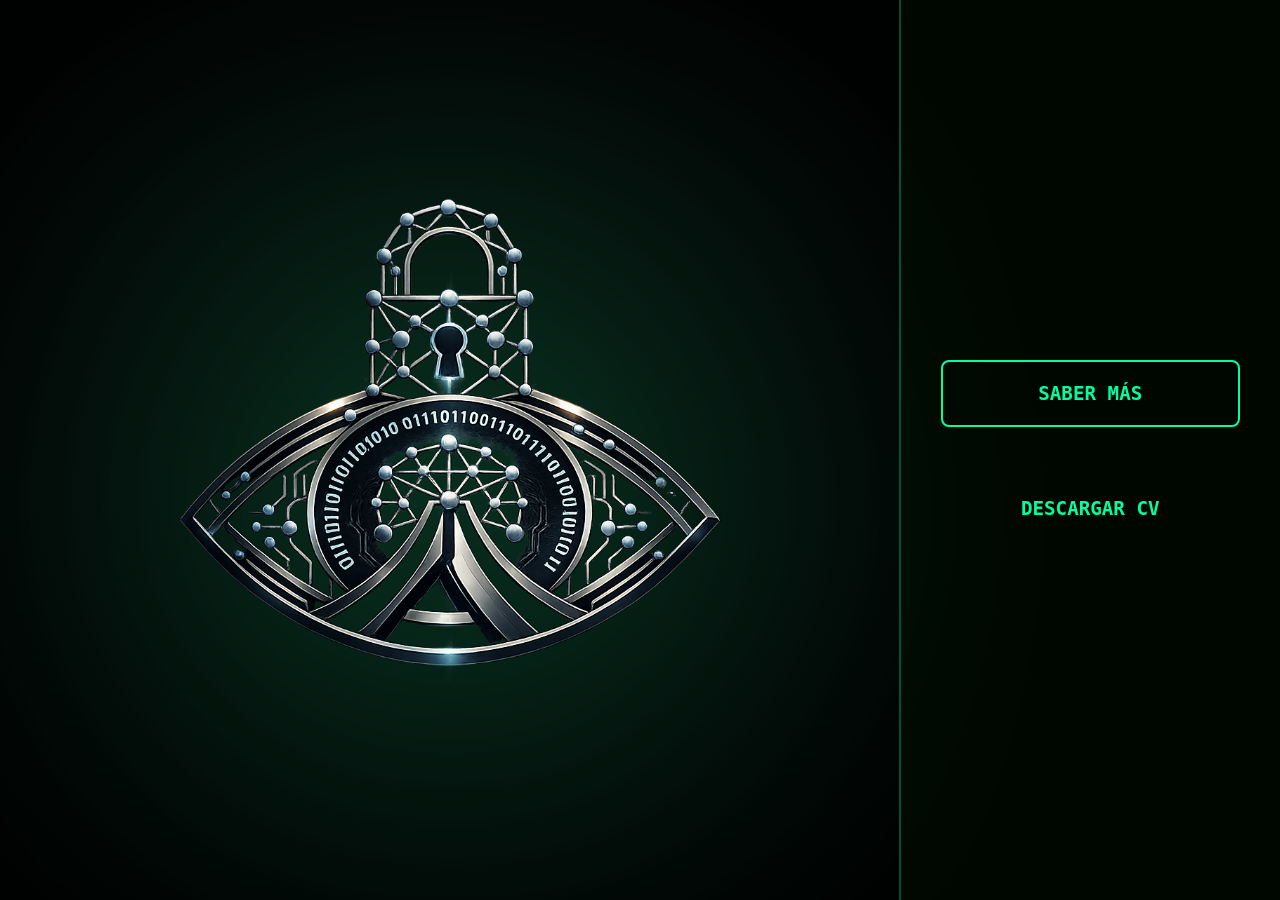
==== index.html @ 7875e239 "v4" ====
<!DOCTYPE html>
<html lang="es" dir="ltr">
<head>
    <meta charset="UTF-8">
    <meta name="viewport" content="width=device-width, initial-scale=1.0">
    <title>EBROMARES</title>
    <link rel="stylesheet" href="/styles.css">
    <meta name="description" content="Portafolio de Mario Jafet Ebromares Fuentes — Data Engineer especializado en Apache Airflow, Cloudera, Python y arquitecturas Cloud. IPN. CDMX, México.">
    <meta name="keywords" content="Data Engineer, Apache Airflow, Cloudera, Python, HDFS, Azure, Big Data, Ciberseguridad, Kali Linux, IPN, Politécnico, CDMX, México">
    <meta name="author" content="Mario Jafet Ebromares Fuentes">
    <meta name="robots" content="index, follow">
    <link rel="canonical" href="https://ebromares.dev/">

    <!-- ═══════════════════════════════════════════
         OPEN GRAPH — Vista previa en LinkedIn, WhatsApp, Slack
         (Cuando alguien comparte tu link, esto controla la tarjeta)
    ═══════════════════════════════════════════ -->
    <meta property="og:type" content="website">
    <meta property="og:url" content="https://ebromares.dev/">
    <meta property="og:title" content="Mario Jafet Ebromares | Data Engineer · Cloud · Ciberseguridad">
    <meta property="og:description" content="Data Engineer con experiencia en Apache Airflow, Cloudera CDP, Impala y Python. Portafolio interactivo con CV descargable.">
    <meta property="og:image" content="https://ebromares.dev/assets/og-preview.png">
    <meta property="og:image:width" content="1200">
    <meta property="og:image:height" content="630">
    <meta property="og:locale" content="es_MX">
    <meta property="og:site_name" content="ebromares.dev">

    <!-- ═══════════════════════════════════════════
         TWITTER CARD — Vista previa en X / Twitter
    ═══════════════════════════════════════════ -->
    <meta name="twitter:card" content="summary_large_image">
    <meta name="twitter:title" content="Mario Jafet Ebromares | Data Engineer">
    <meta name="twitter:description" content="Data Engineer · Apache Airflow · Cloudera · Python · Azure. Portafolio interactivo.">
    <meta name="twitter:image" content="https://ebromares.dev/assets/og-preview.png">
    
    <style>
        /* Reseteo del cuerpo para ocupar toda la pantalla sin barras de desplazamiento */
        body {
            background-color: #000; /* Fondo negro puro */
            margin: 0; /* Sin márgenes exteriores */
            padding: 0; /* Sin espaciado interior */
            display: flex; /* Uso de flexbox para el diseño de la página */
            height: 100vh; /* Ocupa el 100% de la altura de la ventana visible */
            overflow: hidden; /* Oculta cualquier elemento que se desborde (quita el scroll) */
        }

        /* Contenedor principal que divide la pantalla en dos secciones */
        .main-layout {
            display: flex; /* Activa flexbox interno */
            width: 100%; /* Ocupa todo el ancho */
            height: 100%; /* Ocupa todo el alto */
        }

        /* Sección izquierda (Ocupa el 75% del espacio visual para el logo) */
        .image-section {
            flex: 3; /* Proporción de 3 partes del ancho total */
            display: flex; /* Centrado del contenido interno */
            justify-content: center; /* Alineación horizontal centrada */
            align-items: center; /* Alineación vertical centrada */
            border-right: 2px solid var(--border-glass); /* Línea divisoria derecha sutil */
            background: radial-gradient(circle at center, #0a0a0a, #000); /* Fondo con ligero destello radial */
        }

        /* Contenedor que limita el tamaño del logo */
        .image-placeholder {
            max-width: 80%; /* No permite que la imagen sea más ancha que el 80% de su contenedor */
            display: flex; /* Facilita el manejo de la imagen interna */
            justify-content: center; /* Centra la imagen */
        }

        /* Estilos de la imagen del logo */
        .main-image-content {
            max-width: 100%; /* Se adapta al contenedor */
            height: auto; /* Mantiene la proporción original */
            object-fit: contain; /* Evita que la imagen se deforme o recorte */
            filter: drop-shadow(0 0 180px var(--neon-glow)); /* Agrega un efecto de resplandor neón exterior */
        }

        /* Sección derecha (Ocupa el 25% del espacio para los botones) */
        .sidebar-section {
            flex: 1; /* Proporción de 1 parte del ancho total */
            display: flex; /* Flexbox para organizar los botones */
            flex-direction: column; /* Apila los botones de forma vertical */
            justify-content: center; /* Centra el bloque de botones verticalmente */
            align-items: center; /* Centra los botones horizontalmente */
            padding: 40px; /* Espaciado interno generoso */
            background-color: #000700; /* Fondo un tono más gris que el negro puro */
            gap: 50px; /* Separación de 30px entre cada botón */
        }

        /* Estilo base compartido para los botones del panel lateral */
        .btn-panel {
            width: 100%; /* El botón ocupa todo el ancho disponible en la columna */
            padding: 20px; /* Relleno amplio para mejorar el área táctil */
            font-size: 1.2rem; /* Tamaño de texto mediano-grande */
            font-family: "JetBrains Mono", monospace; /* Fuente de programación */
            text-transform: uppercase; /* Fuerza el texto a mayúsculas */
            font-weight: bold; /* Texto en negrita */
            cursor: pointer; /* Cambia el cursor a una 'mano' interactiva */
            border-radius: 8px; /* Esquinas ligeramente redondeadas */
            transition: all 0.3s ease; /* Transición fluida para los efectos al pasar el cursor */
            text-align: center; /* Centra el texto del botón */
        }

        /* Botón de navegación principal */
        .btn-saber-mas {
            background: transparent; /* Fondo transparente por defecto */
            color: var(--neon-green); /* Texto verde neón */
            border: 2px solid var(--neon-green); /* Borde verde neón */
        }

        /* Efecto al pasar el cursor sobre el botón principal */
        .btn-saber-mas:hover {
            background: var(--neon-green); /* El fondo se llena de verde */
            color: #000; /* El texto cambia a negro para generar contraste */
            box-shadow: 0 0 20px var(--neon-glow); /* Efecto de luz difuminada alrededor */
        }

        /* Botón secundario para descargas */
        .btn-cv {
            background: transparent; /* Fondo transparente por defecto */
            color: var(--neon-green); /* Texto blanco por defecto */
            border: 2px solid var(--wine-red); /* Borde rojo oscuro */
        }

        /* Efecto al pasar el cursor sobre el botón secundario */
        .btn-cv:hover {
            background: var(--wine-red); /* El fondo se llena de rojo */
            box-shadow: 0 0 20px rgb(99, 4, 21); /* Efecto de luz roja difuminada */
        }

        /* Diseño responsivo para pantallas de móviles (menos de 800px) */
        @media (max-width: 800px) {
            .main-layout {
                flex-direction: column; /* Apila la imagen arriba y los botones abajo */
            }
            .image-section {
                border-right: none; /* Elimina la línea divisoria vertical */
                border-bottom: 2px solid var(--border-glass); /* Agrega una línea divisoria horizontal */
            }
        }
    </style>
</head>
<body>

<div class="main-layout">
    
    <div class="image-section">
        <div class="image-placeholder">
            <img src="assets/logo.png"  class="main-image-content">
        </div>
    </div>

    <div class="sidebar-section">
        <button class="btn-panel btn-saber-mas" onclick="window.location.href='cv.html'">Saber Más</button>
        <a href="assets/CV_EBROMARES.pdf" download="CV_EBROMARES.pdf" style="width: 100%; text-decoration: none;">
            <button class="btn-panel btn-cv">Descargar CV</button>
        </a>
    </div>

</div>

</body>
</html>
---- styles.css ----
/* =========================
   🔥 VARIABLES GLOBALES (CORE)
========================= */
:root {
    --bg-black: #000000;
    --terminal-bg: rgba(10, 10, 10, 0.90); /* Fondo ligeramente más opaco para estilo Linux */
    --neon-green: #00ff9f;
    --dark-green: #003300;
    --neon-glow: rgba(0, 255, 159, 0.6);
    --border-glass: rgba(0, 255, 159, 0.3);
    --font-mono: 'JetBrains Mono', monospace;
    --font-linux: 'Ubuntu', sans-serif;
}

* { box-sizing: border-box; }

body, html {
    margin: 0; padding: 0; width: 100%; height: 100%;
    background-color: var(--bg-black);
    font-family: var(--font-mono); color: var(--neon-green);
    overflow: hidden;
}

/* =========================
   🌌 MATRIX BACKGROUND
========================= */
#matrix-bg {
    position: fixed; top: 0; left: 0; width: 100vw; height: 100vh;
    z-index: 1; opacity: 0.35;
}

/* =========================
   🧊 ESTRUCTURA DE LA VENTANA
========================= */
.terminal-wrapper {
    position: relative; z-index: 10; display: flex;
    justify-content: center; align-items: center;
    width: 100%; height: 100%; padding: 15px;
}

.terminal-container {
    width: 100%; max-width: 950px; height: 90vh;
    background: var(--terminal-bg);
    border: 1px solid var(--border-glass);
    border-radius: 6px 6px 0 0; /* Esquinas Linux más agudas */
    box-shadow: 0 0 30px rgba(0, 0, 0, 0.9), inset 0 0 5px var(--border-glass);
    display: flex; flex-direction: column;
    backdrop-filter: blur(10px);
}

/* =========================
   🐧 CABECERA KALI LINUX / UBUNTU
========================= */
.terminal-header {
    background: linear-gradient(to bottom, #2b2b2b, #1e1e1e); /* Degradado gris Linux */
    padding: 6px 10px;
    border-bottom: 1px solid #000;
    display: flex; justify-content: space-between; align-items: center;
    border-radius: 6px 6px 0 0;
    font-family: var(--font-linux); /* Fuente del sistema */
}

.terminal-title {
    color: #dfdfdf; font-size: 0.9rem; font-weight: bold;
    padding-left: 5px; text-shadow: 1px 1px 2px #000;
}

.header-controls {
    display: flex; align-items: center; gap: 15px;
}

/* 🌐 Selector de Idiomas */
.term-lang-select {
    background: #111; color: #fff;
    border: 1px solid #444; border-radius: 3px;
    font-family: var(--font-linux); font-size: 0.8rem;
    padding: 2px 6px; outline: none; cursor: pointer;
}
.term-lang-select:focus { border-color: var(--neon-green); }

/* 🔲 Botones de control de ventana */
.linux-buttons {
    display: flex; gap: 2px;
}

.linux-btn {
    display: flex; justify-content: center; align-items: center;
    width: 28px; height: 28px; color: #b5b5b5;
    cursor: pointer; font-size: 14px; font-weight: bold;
    border-radius: 3px; transition: 0.2s;
}

.linux-btn:hover { background-color: #444; color: #fff; }
.btn-close-linux:hover { background-color: #e81123; color: #fff; } /* Rojo cerrar */

/* =========================
   💻 CUERPO DE LA TERMINAL
========================= */
.terminal-body {
    flex-grow: 1; padding: 20px; overflow-y: auto;
    font-size: 15px; line-height: 1.6; scroll-behavior: smooth;
}
.terminal-body::-webkit-scrollbar { width: 8px; }
.terminal-body::-webkit-scrollbar-track { background: #050505; }
.terminal-body::-webkit-scrollbar-thumb { background: #333; border-radius: 4px; }

/* Tipografía y resaltados */
.prompt { color: #ff0055; font-weight: bold; } /* Usuario root */
.cmd { color: #fff; font-weight: bold; }
.output-line { margin-bottom: 8px; word-wrap: break-word; }
.highlight { 
    background-color: var(--dark-green); color: #fff; 
    padding: 2px 6px; border-radius: 3px; border: 1px solid var(--border-glass); 
}
.section-title {
    color: #ffbd2e; margin-top: 25px; margin-bottom: 10px;
    border-bottom: 1px dashed var(--neon-green); display: inline-block; font-size: 1.1rem;
}

/* Animación del cursor de escritura */
#cursor-line { margin-top: 10px; }
.cursor {
    display: inline-block; width: 10px; height: 18px;
    background-color: var(--neon-green);
    animation: blink 1s step-end infinite; vertical-align: middle;
}
@keyframes blink { 0%, 100% { opacity: 1; } 50% { opacity: 0; } }

/* =========================
   📂 ÁRBOL DE CERTIFICACIONES (Details/Summary)
========================= */
details.cert-details { margin-bottom: 8px; padding-left: 5px; }
details.cert-details summary {
    cursor: pointer; color: #fff; outline: none; user-select: none;
    font-weight: bold; transition: color 0.2s;
}
details.cert-details summary:hover { color: var(--neon-green); text-shadow: 0 0 8px var(--neon-glow); }
details.cert-details summary::marker { content: "[+] "; color: var(--neon-green); }
details[open].cert-details summary::marker { content: "[-] "; color: #ff0055; }

.cert-link-container {
    padding: 10px 0 10px 25px; border-left: 1px dashed var(--dark-green);
    margin-left: 7px; margin-top: 5px; font-size: 0.9rem; color: #aaa;
}

/* Botones de acción */
.btn-action, .btn-verify {
    display: inline-block; padding: 6px 15px; margin-top: 10px; margin-right: 15px;
    background: transparent; border: 1px solid var(--neon-green);
    color: var(--neon-green); font-family: var(--font-mono); font-size: 13px;
    cursor: pointer; text-decoration: none; border-radius: 4px; transition: 0.3s;
}
.btn-action:hover, .btn-verify:hover {
    background: var(--neon-green); color: #000; box-shadow: 0 0 15px var(--neon-glow);
}

/* =========================
   🌍 RTL DINÁMICO (Árabe y Farsi)
========================= */
.terminal-body[dir="rtl"] { text-align: right; }
.terminal-body[dir="rtl"] details.cert-details { padding-left: 0; padding-right: 5px; }
.terminal-body[dir="rtl"] .cert-link-container {
    border-left: none; border-right: 1px dashed var(--dark-green);
    margin-left: 0; margin-right: 7px; padding: 10px 25px 10px 0;
}
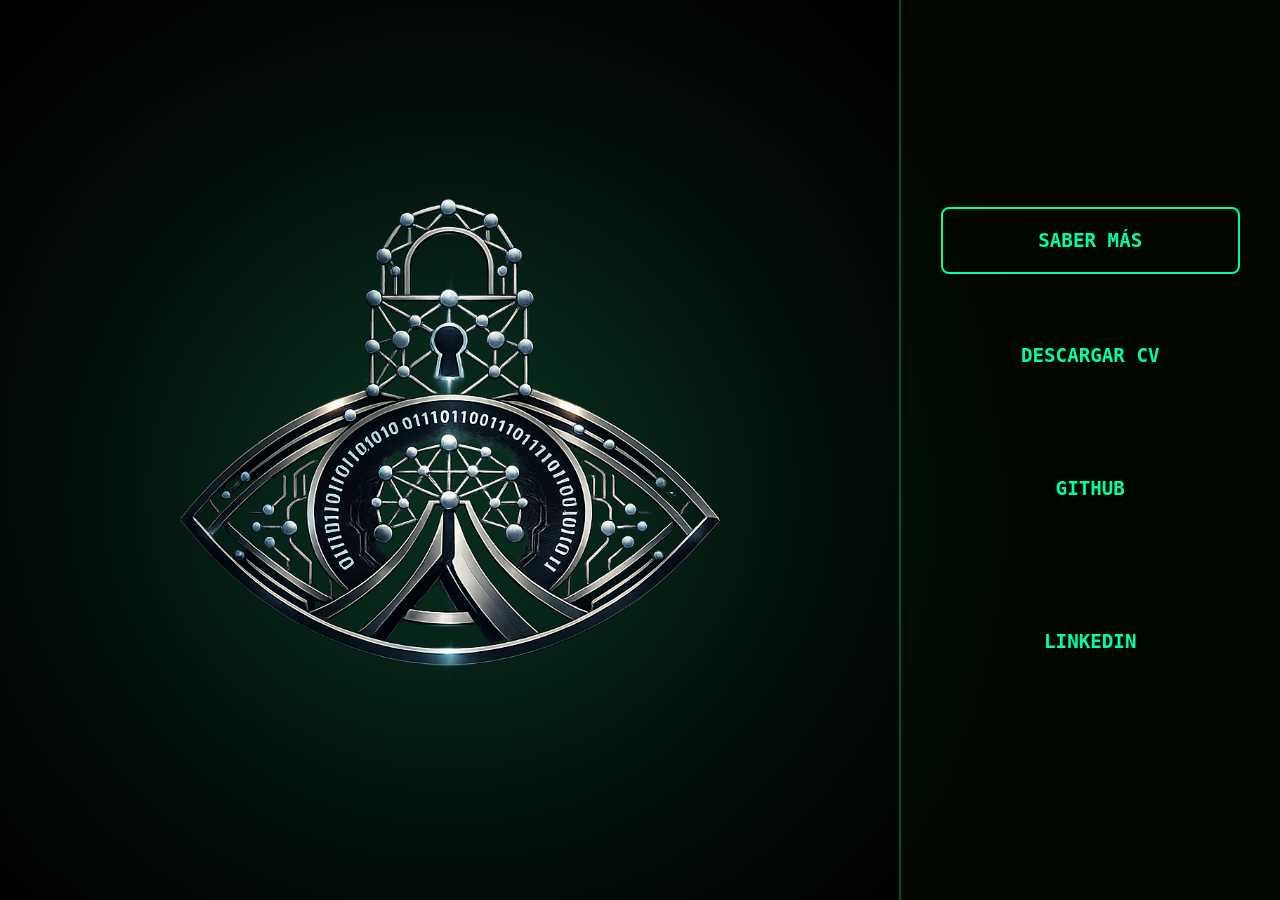
==== commit 654af0c9: "v4.4" ====
--- a/index.html
+++ b/index.html
@@ -1,37 +1,20 @@
 <!DOCTYPE html>
 <html lang="es" dir="ltr">
 <head>
-    <meta charset="UTF-8">
+   <meta charset="UTF-8">
     <meta name="viewport" content="width=device-width, initial-scale=1.0">
-    <title>EBROMARES</title>
-    <link rel="stylesheet" href="/styles.css">
+    <title>E B R O M A R E S</title>
+    <link rel="stylesheet" href="styles.css">
+    
     <meta name="description" content="Portafolio de Mario Jafet Ebromares Fuentes — Data Engineer especializado en Apache Airflow, Cloudera, Python y arquitecturas Cloud. IPN. CDMX, México.">
     <meta name="keywords" content="Data Engineer, Apache Airflow, Cloudera, Python, HDFS, Azure, Big Data, Ciberseguridad, Kali Linux, IPN, Politécnico, CDMX, México">
     <meta name="author" content="Mario Jafet Ebromares Fuentes">
     <meta name="robots" content="index, follow">
-    <link rel="canonical" href="https://ebromares.dev/">
+    <link rel="canonical" href="https://kongdevs.github.io/">
 
-    <!-- ═══════════════════════════════════════════
-         OPEN GRAPH — Vista previa en LinkedIn, WhatsApp, Slack
-         (Cuando alguien comparte tu link, esto controla la tarjeta)
-    ═══════════════════════════════════════════ -->
     <meta property="og:type" content="website">
-    <meta property="og:url" content="https://ebromares.dev/">
-    <meta property="og:title" content="Mario Jafet Ebromares | Data Engineer · Cloud · Ciberseguridad">
-    <meta property="og:description" content="Data Engineer con experiencia en Apache Airflow, Cloudera CDP, Impala y Python. Portafolio interactivo con CV descargable.">
-    <meta property="og:image" content="https://ebromares.dev/assets/og-preview.png">
-    <meta property="og:image:width" content="1200">
-    <meta property="og:image:height" content="630">
-    <meta property="og:locale" content="es_MX">
-    <meta property="og:site_name" content="ebromares.dev">
-
-    <!-- ═══════════════════════════════════════════
-         TWITTER CARD — Vista previa en X / Twitter
-    ═══════════════════════════════════════════ -->
-    <meta name="twitter:card" content="summary_large_image">
-    <meta name="twitter:title" content="Mario Jafet Ebromares | Data Engineer">
-    <meta name="twitter:description" content="Data Engineer · Apache Airflow · Cloudera · Python · Azure. Portafolio interactivo.">
-    <meta name="twitter:image" content="https://ebromares.dev/assets/og-preview.png">
+    <meta property="og:url" content="https://kongdevs.github.io/">
+    <meta property="og:title" content="Mario Jafet Ebromares | Data Engineer">
     
     <style>
         /* Reseteo del cuerpo para ocupar toda la pantalla sin barras de desplazamiento */
@@ -156,6 +139,12 @@
         <a href="assets/CV_EBROMARES.pdf" download="CV_EBROMARES.pdf" style="width: 100%; text-decoration: none;">
             <button class="btn-panel btn-cv">Descargar CV</button>
         </a>
+        <a href="https://github.com/KongDevs" target="_blank" rel="noopener noreferrer" class="btn-panel btn-github" style="width: 100%; text-decoration: none;">
+            <button class="btn-panel btn-cv">GitHub</button>
+        </a>
+        <a href="https://www.linkedin.com/in/ebromaresmario/" target="_blank" rel="noopener noreferrer" class="btn-panel btn-linkedin" >
+            <button class="btn-panel btn-cv">LinkedIN</button>
+        </a>
     </div>
 
 </div>
--- a/styles.css
+++ b/styles.css
@@ -155,6 +155,120 @@
 }
 
 /* =========================
+   📊 SKILLS GRÁFICOS (Barras de progreso)
+========================= */
+.skills-grid {
+    display: grid;
+    grid-template-columns: 1fr 1fr;
+    gap: 6px 30px;
+    margin-top: 8px;
+}
+
+.skill-row {
+    display: flex;
+    flex-direction: column;
+    gap: 3px;
+    margin-bottom: 6px;
+}
+
+.skill-header {
+    display: flex;
+    justify-content: space-between;
+    align-items: center;
+    font-size: 12px;
+}
+
+.skill-name { color: #fff; font-weight: bold; }
+.skill-pct  { color: var(--neon-green); font-size: 11px; }
+
+.skill-bar-bg {
+    width: 100%;
+    height: 6px;
+    background: rgba(255,255,255,0.08);
+    border-radius: 3px;
+    overflow: hidden;
+    border: 1px solid rgba(0,255,159,0.1);
+}
+
+.skill-bar-fill {
+    height: 100%;
+    border-radius: 3px;
+    background: linear-gradient(90deg, #00ff9f, #00ccff);
+    box-shadow: 0 0 6px rgba(0,255,159,0.5);
+    width: 0%;
+    transition: width 1.2s cubic-bezier(0.4, 0, 0.2, 1);
+}
+
+.skill-category-label {
+    color: #ffbd2e;
+    font-size: 11px;
+    text-transform: uppercase;
+    letter-spacing: 1px;
+    margin: 10px 0 4px;
+    border-bottom: 1px dashed rgba(255,189,46,0.3);
+    padding-bottom: 2px;
+    grid-column: 1 / -1;
+}
+
+/* =========================
+   🎓 EDUCACIÓN VISUAL MEJORADA
+========================= */
+.edu-block {
+    border-left: 2px solid rgba(0,255,159,0.3);
+    padding-left: 14px;
+    margin-bottom: 16px;
+    margin-left: 4px;
+    position: relative;
+}
+
+.edu-block::before {
+    content: '';
+    position: absolute;
+    left: -5px;
+    top: 4px;
+    width: 8px;
+    height: 8px;
+    border-radius: 50%;
+    background: var(--neon-green);
+    box-shadow: 0 0 8px var(--neon-glow);
+}
+
+.edu-title {
+    color: #fff;
+    font-weight: bold;
+    font-size: 13px;
+    margin-bottom: 2px;
+}
+
+.edu-inst {
+    color: var(--neon-green);
+    font-size: 12px;
+    margin-bottom: 3px;
+}
+
+.edu-meta {
+    display: flex;
+    gap: 18px;
+    font-size: 11px;
+    color: #888;
+    flex-wrap: wrap;
+}
+
+.edu-meta span { display: flex; align-items: center; gap: 4px; }
+.edu-gpa  { color: #27c93f !important; font-weight: bold; }
+.edu-tag  {
+    display: inline-block;
+    background: rgba(0,255,159,0.07);
+    border: 1px solid rgba(0,255,159,0.2);
+    color: #aaa;
+    font-size: 10px;
+    padding: 1px 7px;
+    border-radius: 10px;
+    margin-top: 5px;
+    margin-right: 4px;
+}
+
+/* =========================
    🌍 RTL DINÁMICO (Árabe y Farsi)
 ========================= */
 .terminal-body[dir="rtl"] { text-align: right; }
@@ -162,4 +276,19 @@
 .terminal-body[dir="rtl"] .cert-link-container {
     border-left: none; border-right: 1px dashed var(--dark-green);
     margin-left: 0; margin-right: 7px; padding: 10px 25px 10px 0;
+}
+.terminal-body[dir="rtl"] .skill-bar-fill {
+    background: linear-gradient(270deg, #00ff9f, #00ccff);
+}
+.terminal-body[dir="rtl"] .edu-block {
+    border-left: none;
+    border-right: 2px solid rgba(0,255,159,0.3);
+    padding-left: 0;
+    padding-right: 14px;
+    margin-left: 0;
+    margin-right: 4px;
+}
+.terminal-body[dir="rtl"] .edu-block::before {
+    left: auto;
+    right: -5px;
 }
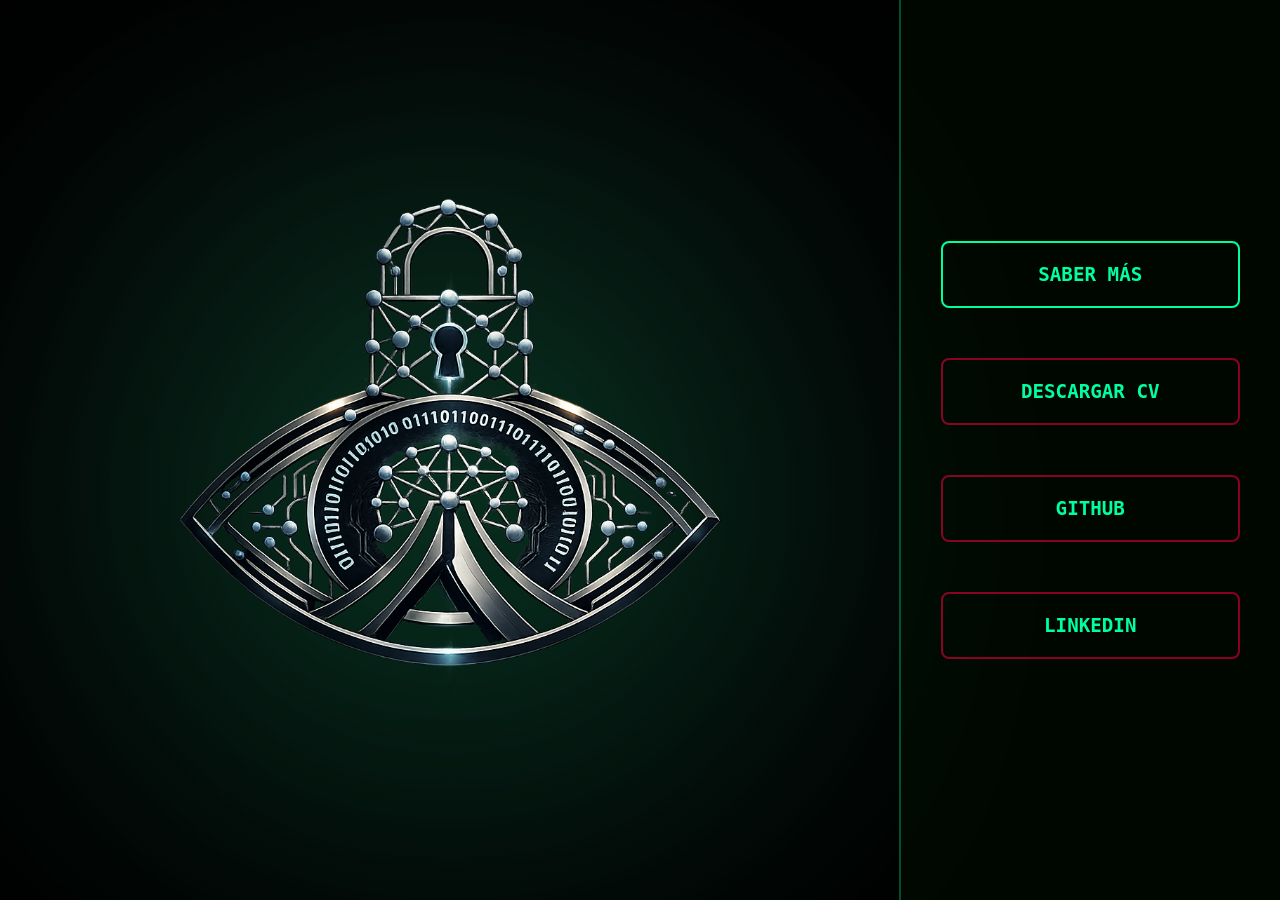
==== commit 6a3a2d78: "V6" ====
--- a/index.html
+++ b/index.html
@@ -4,19 +4,26 @@
    <meta charset="UTF-8">
     <meta name="viewport" content="width=device-width, initial-scale=1.0">
     <title>E B R O M A R E S</title>
+    <!-- Enlace a la hoja de estilos externa -->
     <link rel="stylesheet" href="styles.css">
     
+    <!-- Metadatos de indexación y SEO -->
     <meta name="description" content="Portafolio de Mario Jafet Ebromares Fuentes — Data Engineer especializado en Apache Airflow, Cloudera, Python y arquitecturas Cloud. IPN. CDMX, México.">
     <meta name="keywords" content="Data Engineer, Apache Airflow, Cloudera, Python, HDFS, Azure, Big Data, Ciberseguridad, Kali Linux, IPN, Politécnico, CDMX, México">
     <meta name="author" content="Mario Jafet Ebromares Fuentes">
     <meta name="robots" content="index, follow">
     <link rel="canonical" href="https://kongdevs.github.io/">
 
+    <!-- Metadatos Open Graph -->
     <meta property="og:type" content="website">
     <meta property="og:url" content="https://kongdevs.github.io/">
     <meta property="og:title" content="Mario Jafet Ebromares | Data Engineer">
     
     <style>
+        /* ==============================================================================
+           HOJA DE ESTILOS INTERNA (BASE Y ESTRUCTURA DOM)
+           ============================================================================== */
+           
         /* Reseteo del cuerpo para ocupar toda la pantalla sin barras de desplazamiento */
         body {
             background-color: #000; /* Fondo negro puro */
@@ -68,7 +75,7 @@
             align-items: center; /* Centra los botones horizontalmente */
             padding: 40px; /* Espaciado interno generoso */
             background-color: #000700; /* Fondo un tono más gris que el negro puro */
-            gap: 50px; /* Separación de 30px entre cada botón */
+            gap: 50px; /* Separación de 50px entre cada botón */
         }
 
         /* Estilo base compartido para los botones del panel lateral */
@@ -99,10 +106,10 @@
             box-shadow: 0 0 20px var(--neon-glow); /* Efecto de luz difuminada alrededor */
         }
 
-        /* Botón secundario para descargas */
+        /* Botón secundario para descargas y links externos */
         .btn-cv {
             background: transparent; /* Fondo transparente por defecto */
-            color: var(--neon-green); /* Texto blanco por defecto */
+            color: var(--neon-green); /* Texto verde por defecto */
             border: 2px solid var(--wine-red); /* Borde rojo oscuro */
         }
 
@@ -112,14 +119,60 @@
             box-shadow: 0 0 20px rgb(99, 4, 21); /* Efecto de luz roja difuminada */
         }
 
-        /* Diseño responsivo para pantallas de móviles (menos de 800px) */
+        /* Parche de normalización para anclas comportándose como botones (Mitigación A11y) */
+        a.btn-panel {
+            display: block; /* Fuerza a ocupar el 100% del contenedor */
+            text-decoration: none; /* Elimina el subrayado por defecto */
+            box-sizing: border-box; /* Previene desbordamientos */
+        }
+
+        /* ==============================================================================
+           RUTINAS DE ESCALABILIDAD PERIMETRAL (RESPONSIVE DESIGN)
+           ============================================================================== */
+
+        /* Terminales de alta resolución (Smart TVs / Monitores Ultrawide) */
+        @media (min-width: 1920px) {
+            .btn-panel {
+                font-size: 1.8rem; /* Tipografía escalada */
+                padding: 30px;
+            }
+            .sidebar-section {
+                gap: 60px;
+            }
+        }
+
+        /* Terminales medias (Tablets en portrait / Laptops pequeñas) */
+        @media (max-width: 1024px) {
+            .sidebar-section {
+                gap: 30px; /* Reducción táctica del espacio para evitar scroll */
+                padding: 20px;
+            }
+            .btn-panel {
+                font-size: 1rem;
+            }
+        }
+
+        /* Terminales Móviles (Smartphones) - Refactorización de topología */
         @media (max-width: 800px) {
             .main-layout {
-                flex-direction: column; /* Apila la imagen arriba y los botones abajo */
+                flex-direction: column; /* Apilamiento vertical */
             }
             .image-section {
-                border-right: none; /* Elimina la línea divisoria vertical */
-                border-bottom: 2px solid var(--border-glass); /* Agrega una línea divisoria horizontal */
+                border-right: none; 
+                border-bottom: 2px solid var(--border-glass); 
+                flex: 1; /* Distribución equitativa */
+                min-height: 40vh; /* Asegura visualización ininterrumpida del logo */
+            }
+            .sidebar-section {
+                flex: 1; 
+                padding: 20px;
+                gap: 15px; /* Compresión de botones para interfaces táctiles compactas */
+                justify-content: flex-start; /* Alineación al bloque superior */
+                padding-top: 30px;
+            }
+            .btn-panel {
+                font-size: 1rem;
+                padding: 15px;
             }
         }
     </style>
@@ -130,21 +183,16 @@
     
     <div class="image-section">
         <div class="image-placeholder">
-            <img src="assets/logo.png"  class="main-image-content">
+            <img src="assets/logo.png" class="main-image-content" alt="Logo E B R O M A R E S">
         </div>
     </div>
 
     <div class="sidebar-section">
+        <!-- Interfaz refactorizada, evasión de anidamiento inseguro de etiquetas (No button inside a) -->
         <button class="btn-panel btn-saber-mas" onclick="window.location.href='cv.html'">Saber Más</button>
-        <a href="assets/CV_EBROMARES.pdf" download="CV_EBROMARES.pdf" style="width: 100%; text-decoration: none;">
-            <button class="btn-panel btn-cv">Descargar CV</button>
-        </a>
-        <a href="https://github.com/KongDevs" target="_blank" rel="noopener noreferrer" class="btn-panel btn-github" style="width: 100%; text-decoration: none;">
-            <button class="btn-panel btn-cv">GitHub</button>
-        </a>
-        <a href="https://www.linkedin.com/in/ebromaresmario/" target="_blank" rel="noopener noreferrer" class="btn-panel btn-linkedin" >
-            <button class="btn-panel btn-cv">LinkedIN</button>
-        </a>
+        <a href="assets/CV_EBROMARES.pdf" download="CV_EBROMARES.pdf" class="btn-panel btn-cv">Descargar CV</a>
+        <a href="https://github.com/KongDevs" target="_blank" rel="noopener noreferrer" class="btn-panel btn-cv btn-github">GitHub</a>
+        <a href="https://www.linkedin.com/in/ebromaresmario/" target="_blank" rel="noopener noreferrer" class="btn-panel btn-cv btn-linkedin">LinkedIN</a>
     </div>
 
 </div>
--- a/styles.css
+++ b/styles.css
@@ -1,294 +1,653 @@
-/* =========================
-   🔥 VARIABLES GLOBALES (CORE)
-========================= */
+/*
+  ╔══════════════════════════════════════════════════════════════╗
+  ║  ebromares.dev — Hoja de estilos global                     ║
+  ║  Compartida por: index.html y cv.html                       ║
+  ║  Estructura:                                                 ║
+  ║    1. Variables CSS (Design Tokens)                          ║
+  ║    2. Reset base                                             ║
+  ║    3. Canvas Matrix (fondo)                                  ║
+  ║    4. Ventana de terminal                                    ║
+  ║    5. Cabecera estilo Linux                                  ║
+  ║    6. Cuerpo de terminal (tipografía, scroll)                ║
+  ║    7. Certificaciones (details/summary)                      ║
+  ║    8. Skills — barras de progreso animadas                   ║
+  ║    9. Educación — tarjetas con timeline                      ║
+  ║   10. Botón Skip animación                                   ║
+  ║   11. Panel admin oculto (contador de visitas)               ║
+  ║   12. Accesibilidad (sr-only, focus)                         ║
+  ║   13. RTL dinámico (árabe y farsi)                           ║
+  ║   14. Responsivo (móvil < 600px)                             ║
+  ╚══════════════════════════════════════════════════════════════╝
+*/
+
+/* ═══════════════════════════════════════════════════════════════
+   1. VARIABLES CSS — Design Tokens
+   Centraliza todos los colores, tipografías y tamaños.
+   Cambiar una variable aquí actualiza toda la interfaz.
+═══════════════════════════════════════════════════════════════ */
 :root {
-    --bg-black: #000000;
-    --terminal-bg: rgba(10, 10, 10, 0.90); /* Fondo ligeramente más opaco para estilo Linux */
-    --neon-green: #00ff9f;
-    --dark-green: #003300;
-    --neon-glow: rgba(0, 255, 159, 0.6);
-    --border-glass: rgba(0, 255, 159, 0.3);
-    --font-mono: 'JetBrains Mono', monospace;
-    --font-linux: 'Ubuntu', sans-serif;
-}
-
-* { box-sizing: border-box; }
-
-body, html {
-    margin: 0; padding: 0; width: 100%; height: 100%;
-    background-color: var(--bg-black);
-    font-family: var(--font-mono); color: var(--neon-green);
-    overflow: hidden;
-}
-
-/* =========================
-   🌌 MATRIX BACKGROUND
-========================= */
+  /* ── Fondos ── */
+  --bg-black:      #000000;
+  --terminal-bg:   rgba(10, 10, 10, 0.92);
+
+  /* ── Colores de acento ── */
+  --neon-green:    #00ff9f;              /* Color principal */
+  --dark-green:    #003300;             /* Fondo de highlights */
+  --neon-glow:     rgba(0, 255, 159, 0.6);  /* Halo/glow verde */
+  --border-glass:  rgba(0, 255, 159, 0.3);  /* Bordes sutiles */
+  --wine-red:      #8b0020;             /* Color botón CV (BUG CORREGIDO: antes no estaba definido) */
+  --wine-red-glow: rgba(139, 0, 32, 0.5);
+
+  /* ── Tipografías ── */
+  --font-mono:  'JetBrains Mono', 'Courier New', monospace;
+  --font-linux: 'Ubuntu', 'Segoe UI', sans-serif;
+
+  /* ── Velocidades de transición ── */
+  --transition-fast:   0.15s ease;
+  --transition-normal: 0.30s ease;
+  --transition-skill:  1.1s cubic-bezier(0.4, 0, 0.2, 1);
+}
+
+/* ═══════════════════════════════════════════════════════════════
+   2. RESET BASE
+   Normaliza comportamientos entre navegadores.
+═══════════════════════════════════════════════════════════════ */
+*,
+*::before,
+*::after {
+  box-sizing: border-box;  /* incluye padding y border en el ancho total */
+  margin: 0;
+  padding: 0;
+}
+
+html,
+body {
+  width: 100%;
+  height: 100%;
+  background-color: var(--bg-black);
+  font-family: var(--font-mono);
+  color: var(--neon-green);
+  overflow: hidden;  /* sin scroll: el layout siempre cabe en pantalla */
+}
+
+/* Elimina outline feo en navegadores pero mantiene accesibilidad */
+:focus-visible {
+  outline: 2px solid var(--neon-green);
+  outline-offset: 2px;
+}
+
+/* ═══════════════════════════════════════════════════════════════
+   3. CANVAS MATRIX — Fondo animado
+   Se posiciona fijo detrás de todo el contenido (z-index: 1).
+   El JS lo dibuja cuadro a cuadro con requestAnimationFrame.
+═══════════════════════════════════════════════════════════════ */
 #matrix-bg {
-    position: fixed; top: 0; left: 0; width: 100vw; height: 100vh;
-    z-index: 1; opacity: 0.35;
-}
-
-/* =========================
-   🧊 ESTRUCTURA DE LA VENTANA
-========================= */
+  position: fixed;
+  top: 0;
+  left: 0;
+  width: 100vw;
+  height: 100vh;
+  z-index: 1;
+  opacity: 0.30;  /* 30%: sutil, no distrae del contenido */
+  pointer-events: none;  /* no intercepta clicks */
+}
+
+/* ═══════════════════════════════════════════════════════════════
+   4. VENTANA DE TERMINAL — Estructura contenedora
+═══════════════════════════════════════════════════════════════ */
+/* Centra la ventana en toda la pantalla */
 .terminal-wrapper {
-    position: relative; z-index: 10; display: flex;
-    justify-content: center; align-items: center;
-    width: 100%; height: 100%; padding: 15px;
-}
-
+  position: relative;
+  z-index: 10;  /* encima del canvas Matrix */
+  display: flex;
+  justify-content: center;
+  align-items: center;
+  width: 100%;
+  height: 100%;
+  padding: 15px;
+}
+
+/* La ventana en sí: tamaño máximo, fondo semitransparente, glassmorphism */
 .terminal-container {
-    width: 100%; max-width: 950px; height: 90vh;
-    background: var(--terminal-bg);
-    border: 1px solid var(--border-glass);
-    border-radius: 6px 6px 0 0; /* Esquinas Linux más agudas */
-    box-shadow: 0 0 30px rgba(0, 0, 0, 0.9), inset 0 0 5px var(--border-glass);
-    display: flex; flex-direction: column;
-    backdrop-filter: blur(10px);
-}
-
-/* =========================
-   🐧 CABECERA KALI LINUX / UBUNTU
-========================= */
+  width: 100%;
+  max-width: 960px;
+  height: 90vh;
+  background: var(--terminal-bg);
+  border: 1px solid var(--border-glass);
+  border-radius: 6px 6px 0 0;  /* esquinas superiores redondeadas, base plana */
+  box-shadow:
+    0 0 30px rgba(0, 0, 0, 0.9),       /* sombra exterior oscura */
+    inset 0 0 5px var(--border-glass);  /* brillo interior sutil */
+  display: flex;
+  flex-direction: column;
+  backdrop-filter: blur(10px);  /* efecto glassmorphism */
+  -webkit-backdrop-filter: blur(10px);
+}
+
+/* ═══════════════════════════════════════════════════════════════
+   5. CABECERA ESTILO KALI LINUX / UBUNTU
+   Degradado gris oscuro con botones de control y selector de idioma.
+═══════════════════════════════════════════════════════════════ */
 .terminal-header {
-    background: linear-gradient(to bottom, #2b2b2b, #1e1e1e); /* Degradado gris Linux */
-    padding: 6px 10px;
-    border-bottom: 1px solid #000;
-    display: flex; justify-content: space-between; align-items: center;
-    border-radius: 6px 6px 0 0;
-    font-family: var(--font-linux); /* Fuente del sistema */
-}
-
+  background: linear-gradient(to bottom, #2b2b2b, #1e1e1e);
+  padding: 6px 10px;
+  border-bottom: 1px solid #000;
+  display: flex;
+  justify-content: space-between;
+  align-items: center;
+  border-radius: 6px 6px 0 0;
+  font-family: var(--font-linux);
+  flex-shrink: 0;  /* no se comprime cuando el cuerpo necesita espacio */
+}
+
+/* Título de la ventana (root@ebromares:~) */
 .terminal-title {
-    color: #dfdfdf; font-size: 0.9rem; font-weight: bold;
-    padding-left: 5px; text-shadow: 1px 1px 2px #000;
-}
-
+  color: #dfdfdf;
+  font-size: 0.9rem;
+  font-weight: bold;
+  padding-left: 5px;
+  text-shadow: 1px 1px 2px #000;
+  user-select: none;
+}
+
+/* Contenedor: selector idioma + botones de control */
 .header-controls {
-    display: flex; align-items: center; gap: 15px;
-}
-
-/* 🌐 Selector de Idiomas */
+  display: flex;
+  align-items: center;
+  gap: 12px;
+}
+
+/* Selector de idioma — dropdown estilo terminal */
 .term-lang-select {
-    background: #111; color: #fff;
-    border: 1px solid #444; border-radius: 3px;
-    font-family: var(--font-linux); font-size: 0.8rem;
-    padding: 2px 6px; outline: none; cursor: pointer;
-}
-.term-lang-select:focus { border-color: var(--neon-green); }
-
-/* 🔲 Botones de control de ventana */
+  background: #111;
+  color: #fff;
+  border: 1px solid #444;
+  border-radius: 3px;
+  font-family: var(--font-linux);
+  font-size: 0.75rem;
+  padding: 3px 6px;
+  outline: none;
+  cursor: pointer;
+  transition: border-color var(--transition-fast);
+}
+.term-lang-select:focus,
+.term-lang-select:hover {
+  border-color: var(--neon-green);
+}
+
+/* Botones de control de ventana (_  □  ✕) */
 .linux-buttons {
-    display: flex; gap: 2px;
+  display: flex;
+  gap: 2px;
 }
 
 .linux-btn {
-    display: flex; justify-content: center; align-items: center;
-    width: 28px; height: 28px; color: #b5b5b5;
-    cursor: pointer; font-size: 14px; font-weight: bold;
-    border-radius: 3px; transition: 0.2s;
-}
-
-.linux-btn:hover { background-color: #444; color: #fff; }
-.btn-close-linux:hover { background-color: #e81123; color: #fff; } /* Rojo cerrar */
-
-/* =========================
-   💻 CUERPO DE LA TERMINAL
-========================= */
+  display: flex;
+  justify-content: center;
+  align-items: center;
+  width: 28px;
+  height: 28px;
+  color: #b5b5b5;
+  cursor: pointer;
+  font-size: 14px;
+  font-weight: bold;
+  border-radius: 3px;
+  transition: background-color var(--transition-fast), color var(--transition-fast);
+  user-select: none;
+}
+
+.linux-btn:hover            { background-color: #444; color: #fff; }
+.btn-close-linux:hover      { background-color: #e81123; color: #fff; }
+
+/* ═══════════════════════════════════════════════════════════════
+   6. CUERPO DE LA TERMINAL — Output + scroll
+═══════════════════════════════════════════════════════════════ */
 .terminal-body {
-    flex-grow: 1; padding: 20px; overflow-y: auto;
-    font-size: 15px; line-height: 1.6; scroll-behavior: smooth;
-}
-.terminal-body::-webkit-scrollbar { width: 8px; }
+  flex-grow: 1;       /* ocupa el espacio restante después del header */
+  padding: 20px;
+  overflow-y: auto;   /* scroll interno cuando el contenido desborda */
+  font-size: 14px;
+  line-height: 1.65;
+  scroll-behavior: smooth;
+}
+
+/* Scrollbar personalizada (WebKit) */
+.terminal-body::-webkit-scrollbar       { width: 6px; }
 .terminal-body::-webkit-scrollbar-track { background: #050505; }
-.terminal-body::-webkit-scrollbar-thumb { background: #333; border-radius: 4px; }
-
-/* Tipografía y resaltados */
-.prompt { color: #ff0055; font-weight: bold; } /* Usuario root */
-.cmd { color: #fff; font-weight: bold; }
-.output-line { margin-bottom: 8px; word-wrap: break-word; }
-.highlight { 
-    background-color: var(--dark-green); color: #fff; 
-    padding: 2px 6px; border-radius: 3px; border: 1px solid var(--border-glass); 
-}
+.terminal-body::-webkit-scrollbar-thumb { background: #2a2a2a; border-radius: 3px; }
+.terminal-body::-webkit-scrollbar-thumb:hover { background: #444; }
+
+/* ── Tipografía y colores semánticos ── */
+.prompt      { color: #ff0055; font-weight: bold; }   /* usuario root en rojo */
+.cmd         { color: #ffffff; font-weight: bold; }   /* comandos en blanco */
+.output-line { margin-bottom: 6px; word-wrap: break-word; word-break: break-word; }
+
+/* Highlight: fondo oscuro + borde verde para campos tipo NOMBRE:, PERFIL: */
+.highlight {
+  background-color: var(--dark-green);
+  color: #fff;
+  padding: 2px 6px;
+  border-radius: 3px;
+  border: 1px solid var(--border-glass);
+}
+
+/* Títulos de sección en amarillo con línea inferior */
 .section-title {
-    color: #ffbd2e; margin-top: 25px; margin-bottom: 10px;
-    border-bottom: 1px dashed var(--neon-green); display: inline-block; font-size: 1.1rem;
-}
-
-/* Animación del cursor de escritura */
-#cursor-line { margin-top: 10px; }
+  color: #ffbd2e;
+  margin-top: 20px;
+  margin-bottom: 8px;
+  border-bottom: 1px dashed var(--neon-green);
+  display: inline-block;
+  font-size: 1.05rem;
+  font-weight: bold;
+}
+
+/* ── Cursor parpadeante al final de la terminal ── */
+#cursor-line  { margin-top: 12px; }
 .cursor {
-    display: inline-block; width: 10px; height: 18px;
-    background-color: var(--neon-green);
-    animation: blink 1s step-end infinite; vertical-align: middle;
-}
-@keyframes blink { 0%, 100% { opacity: 1; } 50% { opacity: 0; } }
-
-/* =========================
-   📂 ÁRBOL DE CERTIFICACIONES (Details/Summary)
-========================= */
-details.cert-details { margin-bottom: 8px; padding-left: 5px; }
+  display: inline-block;
+  width: 10px;
+  height: 17px;
+  background-color: var(--neon-green);
+  vertical-align: middle;
+  animation: blink 1s step-end infinite;
+}
+@keyframes blink {
+  0%, 100% { opacity: 1; }
+  50%       { opacity: 0; }
+}
+
+/* ─ Botones de acción (Descargar CV, Abrir LinkedIn) ─ */
+.btn-action,
+.btn-verify {
+  display: inline-block;
+  padding: 6px 14px;
+  margin-top: 8px;
+  margin-right: 12px;
+  background: transparent;
+  border: 1px solid var(--neon-green);
+  color: var(--neon-green);
+  font-family: var(--font-mono);
+  font-size: 12px;
+  cursor: pointer;
+  text-decoration: none;
+  border-radius: 4px;
+  transition: background-color var(--transition-normal),
+              color var(--transition-normal),
+              box-shadow var(--transition-normal);
+}
+.btn-action:hover,
+.btn-verify:hover {
+  background: var(--neon-green);
+  color: #000;
+  box-shadow: 0 0 14px var(--neon-glow);
+}
+
+/* ═══════════════════════════════════════════════════════════════
+   7. CERTIFICACIONES — Árbol expandible (details/summary)
+   Patrón [+]/[-] para mostrar/ocultar el link de verificación.
+═══════════════════════════════════════════════════════════════ */
+details.cert-details {
+  margin-bottom: 6px;
+  padding-left: 5px;
+}
+
 details.cert-details summary {
-    cursor: pointer; color: #fff; outline: none; user-select: none;
-    font-weight: bold; transition: color 0.2s;
-}
-details.cert-details summary:hover { color: var(--neon-green); text-shadow: 0 0 8px var(--neon-glow); }
-details.cert-details summary::marker { content: "[+] "; color: var(--neon-green); }
-details[open].cert-details summary::marker { content: "[-] "; color: #ff0055; }
-
+  cursor: pointer;
+  color: #fff;
+  outline: none;
+  user-select: none;
+  font-weight: bold;
+  transition: color var(--transition-fast);
+  list-style: none;  /* elimina el triángulo nativo */
+}
+
+/* Marker personalizado [+] / [-] */
+details.cert-details summary::before        { content: "[+] "; color: var(--neon-green); }
+details[open].cert-details summary::before  { content: "[-] "; color: #ff0055; }
+
+details.cert-details summary:hover {
+  color: var(--neon-green);
+  text-shadow: 0 0 8px var(--neon-glow);
+}
+
+/* Contenido expandido: línea vertical izquierda + padding */
 .cert-link-container {
-    padding: 10px 0 10px 25px; border-left: 1px dashed var(--dark-green);
-    margin-left: 7px; margin-top: 5px; font-size: 0.9rem; color: #aaa;
-}
-
-/* Botones de acción */
-.btn-action, .btn-verify {
-    display: inline-block; padding: 6px 15px; margin-top: 10px; margin-right: 15px;
-    background: transparent; border: 1px solid var(--neon-green);
-    color: var(--neon-green); font-family: var(--font-mono); font-size: 13px;
-    cursor: pointer; text-decoration: none; border-radius: 4px; transition: 0.3s;
-}
-.btn-action:hover, .btn-verify:hover {
-    background: var(--neon-green); color: #000; box-shadow: 0 0 15px var(--neon-glow);
-}
-
-/* =========================
-   📊 SKILLS GRÁFICOS (Barras de progreso)
-========================= */
+  padding: 8px 0 8px 22px;
+  border-left: 1px dashed var(--dark-green);
+  margin-left: 6px;
+  margin-top: 4px;
+  font-size: 0.88rem;
+  color: #aaa;
+}
+
+/* ═══════════════════════════════════════════════════════════════
+   8. SKILLS — Barras de progreso animadas
+   
+   CÓMO FUNCIONA LA ANIMACIÓN:
+   1. Las barras inician en width:0% (definido en CSS).
+   2. JS añade los elementos al DOM con data-pct="XX".
+   3. Inmediatamente después, JS llama a activateSkillBars().
+   4. activateSkillBars() usa doble requestAnimationFrame para
+      garantizar que el navegador pintó el estado inicial (0%)
+      antes de aplicar el estado final (XX%).
+   5. La transición CSS (--transition-skill) hace la animación.
+   
+   POR QUÉ NO USAMOS <script> EN innerHTML:
+   Los navegadores bloquean scripts inyectados via innerHTML
+   por seguridad (política XSS). El enfoque correcto es
+   activar desde el motor JS principal.
+═══════════════════════════════════════════════════════════════ */
+
+/* Grid de 2 columnas para las categorías de skills */
 .skills-grid {
-    display: grid;
-    grid-template-columns: 1fr 1fr;
-    gap: 6px 30px;
-    margin-top: 8px;
-}
-
+  display: grid;
+  grid-template-columns: 1fr 1fr;
+  gap: 4px 28px;
+  margin-top: 6px;
+}
+
+/* Una fila de skill: nombre + porcentaje arriba, barra abajo */
 .skill-row {
-    display: flex;
-    flex-direction: column;
-    gap: 3px;
-    margin-bottom: 6px;
-}
-
+  display: flex;
+  flex-direction: column;
+  gap: 3px;
+  margin-bottom: 8px;
+}
+
+/* Encabezado de la barra: nombre a la izquierda, % a la derecha */
 .skill-header {
-    display: flex;
-    justify-content: space-between;
-    align-items: center;
-    font-size: 12px;
-}
-
-.skill-name { color: #fff; font-weight: bold; }
-.skill-pct  { color: var(--neon-green); font-size: 11px; }
-
+  display: flex;
+  justify-content: space-between;
+  align-items: baseline;
+  font-size: 11.5px;
+}
+
+.skill-name { color: #e8e8e8; font-weight: 600; }
+.skill-pct  { color: var(--neon-green); font-size: 10.5px; font-weight: 700; }
+
+/* Fondo gris de la barra */
 .skill-bar-bg {
-    width: 100%;
-    height: 6px;
-    background: rgba(255,255,255,0.08);
-    border-radius: 3px;
-    overflow: hidden;
-    border: 1px solid rgba(0,255,159,0.1);
-}
-
+  width: 100%;
+  height: 5px;
+  background: rgba(255, 255, 255, 0.07);
+  border-radius: 3px;
+  overflow: hidden;
+  border: 1px solid rgba(0, 255, 159, 0.08);
+}
+
+/* Relleno animado de la barra — INICIA EN 0%, JS la lleva al valor real */
 .skill-bar-fill {
-    height: 100%;
-    border-radius: 3px;
-    background: linear-gradient(90deg, #00ff9f, #00ccff);
-    box-shadow: 0 0 6px rgba(0,255,159,0.5);
-    width: 0%;
-    transition: width 1.2s cubic-bezier(0.4, 0, 0.2, 1);
-}
-
+  height: 100%;
+  border-radius: 3px;
+  width: 0%;  /* IMPORTANTE: empieza en 0 para que la transición sea visible */
+  transition: width var(--transition-skill);
+  /* El color real se aplica inline por JS según el nivel del skill */
+  background: linear-gradient(90deg, var(--neon-green), #00ccff);
+  box-shadow: 0 0 5px rgba(0, 255, 159, 0.4);
+}
+
+/* Etiqueta de categoría (Big Data, Cloud, etc.) — ocupa las 2 columnas */
 .skill-category-label {
-    color: #ffbd2e;
-    font-size: 11px;
-    text-transform: uppercase;
-    letter-spacing: 1px;
-    margin: 10px 0 4px;
-    border-bottom: 1px dashed rgba(255,189,46,0.3);
-    padding-bottom: 2px;
-    grid-column: 1 / -1;
-}
-
-/* =========================
-   🎓 EDUCACIÓN VISUAL MEJORADA
-========================= */
+  grid-column: 1 / -1;
+  color: #ffbd2e;
+  font-size: 10.5px;
+  text-transform: uppercase;
+  letter-spacing: 1.2px;
+  margin: 10px 0 4px;
+  padding-bottom: 3px;
+  border-bottom: 1px dashed rgba(255, 189, 46, 0.25);
+}
+
+/* ═══════════════════════════════════════════════════════════════
+   9. EDUCACIÓN — Tarjetas con timeline vertical
+   
+   Cada entrada educativa tiene:
+   - Línea vertical izquierda (borde)
+   - Punto circular brillante en el timeline
+   - Título, institución, fecha, GPA y tags
+═══════════════════════════════════════════════════════════════ */
 .edu-block {
-    border-left: 2px solid rgba(0,255,159,0.3);
-    padding-left: 14px;
-    margin-bottom: 16px;
-    margin-left: 4px;
-    position: relative;
-}
-
+  border-left: 2px solid rgba(0, 255, 159, 0.25);
+  padding-left: 14px;
+  margin-bottom: 18px;
+  margin-left: 4px;
+  position: relative;
+}
+
+/* Punto del timeline: círculo verde brillante */
 .edu-block::before {
-    content: '';
-    position: absolute;
-    left: -5px;
-    top: 4px;
-    width: 8px;
-    height: 8px;
-    border-radius: 50%;
-    background: var(--neon-green);
-    box-shadow: 0 0 8px var(--neon-glow);
-}
-
+  content: '';
+  position: absolute;
+  left: -5px;
+  top: 5px;
+  width: 8px;
+  height: 8px;
+  border-radius: 50%;
+  background: var(--neon-green);
+  box-shadow: 0 0 8px var(--neon-glow);
+}
+
+/* Nombre del grado/diplomatura */
 .edu-title {
-    color: #fff;
-    font-weight: bold;
-    font-size: 13px;
-    margin-bottom: 2px;
-}
-
+  color: #fff;
+  font-weight: bold;
+  font-size: 12.5px;
+  margin-bottom: 2px;
+}
+
+/* Nombre de la institución */
 .edu-inst {
-    color: var(--neon-green);
-    font-size: 12px;
-    margin-bottom: 3px;
-}
-
+  color: var(--neon-green);
+  font-size: 11.5px;
+  margin-bottom: 3px;
+}
+
+/* Fila de metadatos: fecha + GPA */
 .edu-meta {
-    display: flex;
-    gap: 18px;
-    font-size: 11px;
-    color: #888;
-    flex-wrap: wrap;
-}
-
-.edu-meta span { display: flex; align-items: center; gap: 4px; }
-.edu-gpa  { color: #27c93f !important; font-weight: bold; }
-.edu-tag  {
-    display: inline-block;
-    background: rgba(0,255,159,0.07);
-    border: 1px solid rgba(0,255,159,0.2);
-    color: #aaa;
-    font-size: 10px;
-    padding: 1px 7px;
-    border-radius: 10px;
-    margin-top: 5px;
-    margin-right: 4px;
-}
-
-/* =========================
-   🌍 RTL DINÁMICO (Árabe y Farsi)
-========================= */
-.terminal-body[dir="rtl"] { text-align: right; }
-.terminal-body[dir="rtl"] details.cert-details { padding-left: 0; padding-right: 5px; }
+  display: flex;
+  gap: 16px;
+  font-size: 11px;
+  color: #888;
+  flex-wrap: wrap;
+  align-items: center;
+}
+
+/* GPA en verde destacado */
+.edu-gpa {
+  color: #27c93f !important;
+  font-weight: bold;
+}
+
+/* Tags de habilidades: pastillas con borde verde sutil */
+.edu-tag {
+  display: inline-block;
+  background: rgba(0, 255, 159, 0.06);
+  border: 1px solid rgba(0, 255, 159, 0.18);
+  color: #999;
+  font-size: 9.5px;
+  padding: 1px 7px;
+  border-radius: 10px;
+  margin-top: 5px;
+  margin-right: 4px;
+}
+
+/* ═══════════════════════════════════════════════════════════════
+   10. BOTÓN SKIP — Omitir animación de escritura
+   Aparece 1.5s después de cargar, permite ver todo el contenido
+   inmediatamente sin esperar los ~15s de animación.
+═══════════════════════════════════════════════════════════════ */
+#skip-btn {
+  position: fixed;
+  bottom: 20px;
+  right: 20px;
+  z-index: 999;
+
+  background: rgba(0, 0, 0, 0.75);
+  border: 1px solid var(--border-glass);
+  color: #888;
+  font-family: var(--font-mono);
+  font-size: 11px;
+  padding: 6px 12px;
+  border-radius: 4px;
+  cursor: pointer;
+
+  /* Oculto inicialmente; el JS lo muestra con retraso */
+  opacity: 0;
+  pointer-events: none;
+  transition: opacity 0.4s ease, color var(--transition-fast), border-color var(--transition-fast);
+}
+
+#skip-btn.visible {
+  opacity: 1;
+  pointer-events: auto;
+}
+
+#skip-btn:hover {
+  color: var(--neon-green);
+  border-color: var(--neon-green);
+}
+
+/* ═══════════════════════════════════════════════════════════════
+   11. PANEL ADMIN OCULTO — Contador de visitas
+   Solo visible con el atajo de teclado: Ctrl + Alt + V
+   No aparece en ningún lugar visible de la página.
+═══════════════════════════════════════════════════════════════ */
+#admin-panel {
+  position: fixed;
+  bottom: 20px;
+  left: 20px;
+  z-index: 9999;
+
+  background: rgba(0, 5, 0, 0.95);
+  border: 1px solid var(--neon-green);
+  border-radius: 6px;
+  padding: 14px 18px;
+  font-family: var(--font-mono);
+  font-size: 11px;
+  color: var(--neon-green);
+  min-width: 220px;
+
+  box-shadow: 0 0 20px var(--neon-glow);
+
+  /* Oculto por defecto */
+  display: none;
+}
+
+#admin-panel.visible { display: block; }
+
+#admin-panel h4 {
+  color: #ffbd2e;
+  font-size: 11px;
+  margin-bottom: 8px;
+  border-bottom: 1px dashed #333;
+  padding-bottom: 4px;
+  text-transform: uppercase;
+  letter-spacing: 1px;
+}
+
+#admin-panel .stat-row {
+  display: flex;
+  justify-content: space-between;
+  margin-bottom: 4px;
+  color: #aaa;
+}
+
+#admin-panel .stat-row span:last-child {
+  color: var(--neon-green);
+  font-weight: bold;
+}
+
+#admin-panel .admin-close {
+  margin-top: 10px;
+  font-size: 10px;
+  color: #555;
+  text-align: center;
+  cursor: pointer;
+}
+#admin-panel .admin-close:hover { color: #ff0055; }
+
+/* ═══════════════════════════════════════════════════════════════
+   12. ACCESIBILIDAD
+   sr-only: oculta visualmente pero mantiene para lectores de pantalla.
+═══════════════════════════════════════════════════════════════ */
+.sr-only {
+  position: absolute;
+  width: 1px;
+  height: 1px;
+  padding: 0;
+  margin: -1px;
+  overflow: hidden;
+  clip: rect(0, 0, 0, 0);
+  white-space: nowrap;
+  border: 0;
+}
+
+/* ═══════════════════════════════════════════════════════════════
+   13. RTL DINÁMICO — Árabe (ar) y Farsi (fa)
+   Cuando el terminal-body tiene dir="rtl", espeja el layout:
+   - Texto alineado a la derecha
+   - Bordes de timeline espejados
+   - Gradiente de barras invertido
+═══════════════════════════════════════════════════════════════ */
+.terminal-body[dir="rtl"] {
+  text-align: right;
+}
+
+/* Certificaciones: borde a la derecha en RTL */
+.terminal-body[dir="rtl"] details.cert-details {
+  padding-left: 0;
+  padding-right: 5px;
+}
 .terminal-body[dir="rtl"] .cert-link-container {
-    border-left: none; border-right: 1px dashed var(--dark-green);
-    margin-left: 0; margin-right: 7px; padding: 10px 25px 10px 0;
-}
+  border-left: none;
+  border-right: 1px dashed var(--dark-green);
+  margin-left: 0;
+  margin-right: 6px;
+  padding: 8px 22px 8px 0;
+}
+
+/* Barras de skills: gradiente de derecha a izquierda en RTL */
 .terminal-body[dir="rtl"] .skill-bar-fill {
-    background: linear-gradient(270deg, #00ff9f, #00ccff);
-}
+  background: linear-gradient(270deg, var(--neon-green), #00ccff);
+}
+
+/* Educación: timeline al lado derecho en RTL */
 .terminal-body[dir="rtl"] .edu-block {
-    border-left: none;
-    border-right: 2px solid rgba(0,255,159,0.3);
-    padding-left: 0;
-    padding-right: 14px;
-    margin-left: 0;
-    margin-right: 4px;
+  border-left: none;
+  border-right: 2px solid rgba(0, 255, 159, 0.25);
+  padding-left: 0;
+  padding-right: 14px;
+  margin-left: 0;
+  margin-right: 4px;
 }
 .terminal-body[dir="rtl"] .edu-block::before {
-    left: auto;
-    right: -5px;
+  left: auto;
+  right: -5px;
+}
+
+/* ═══════════════════════════════════════════════════════════════
+   14. RESPONSIVO — Móvil (< 600px)
+   En pantallas pequeñas: skills a 1 columna, fuente más pequeña.
+═══════════════════════════════════════════════════════════════ */
+@media (max-width: 600px) {
+  /* Skills: de 2 columnas a 1 columna */
+  .skills-grid {
+    grid-template-columns: 1fr;
+    gap: 4px;
+  }
+
+  /* Terminal: más pequeña y sin padding excesivo */
+  .terminal-body       { padding: 12px; font-size: 12px; }
+  .terminal-container  { height: 95vh; }
+  .terminal-wrapper    { padding: 5px; }
+
+  /* Header: más compacto */
+  .terminal-header     { padding: 4px 8px; }
+  .term-lang-select    { font-size: 0.7rem; }
+  .linux-btn           { width: 22px; height: 22px; font-size: 12px; }
+
+  /* Botón Skip: arriba del panel en móvil */
+  #skip-btn { bottom: 10px; right: 10px; }
+  #admin-panel { left: 10px; bottom: 10px; min-width: 180px; }
 }
